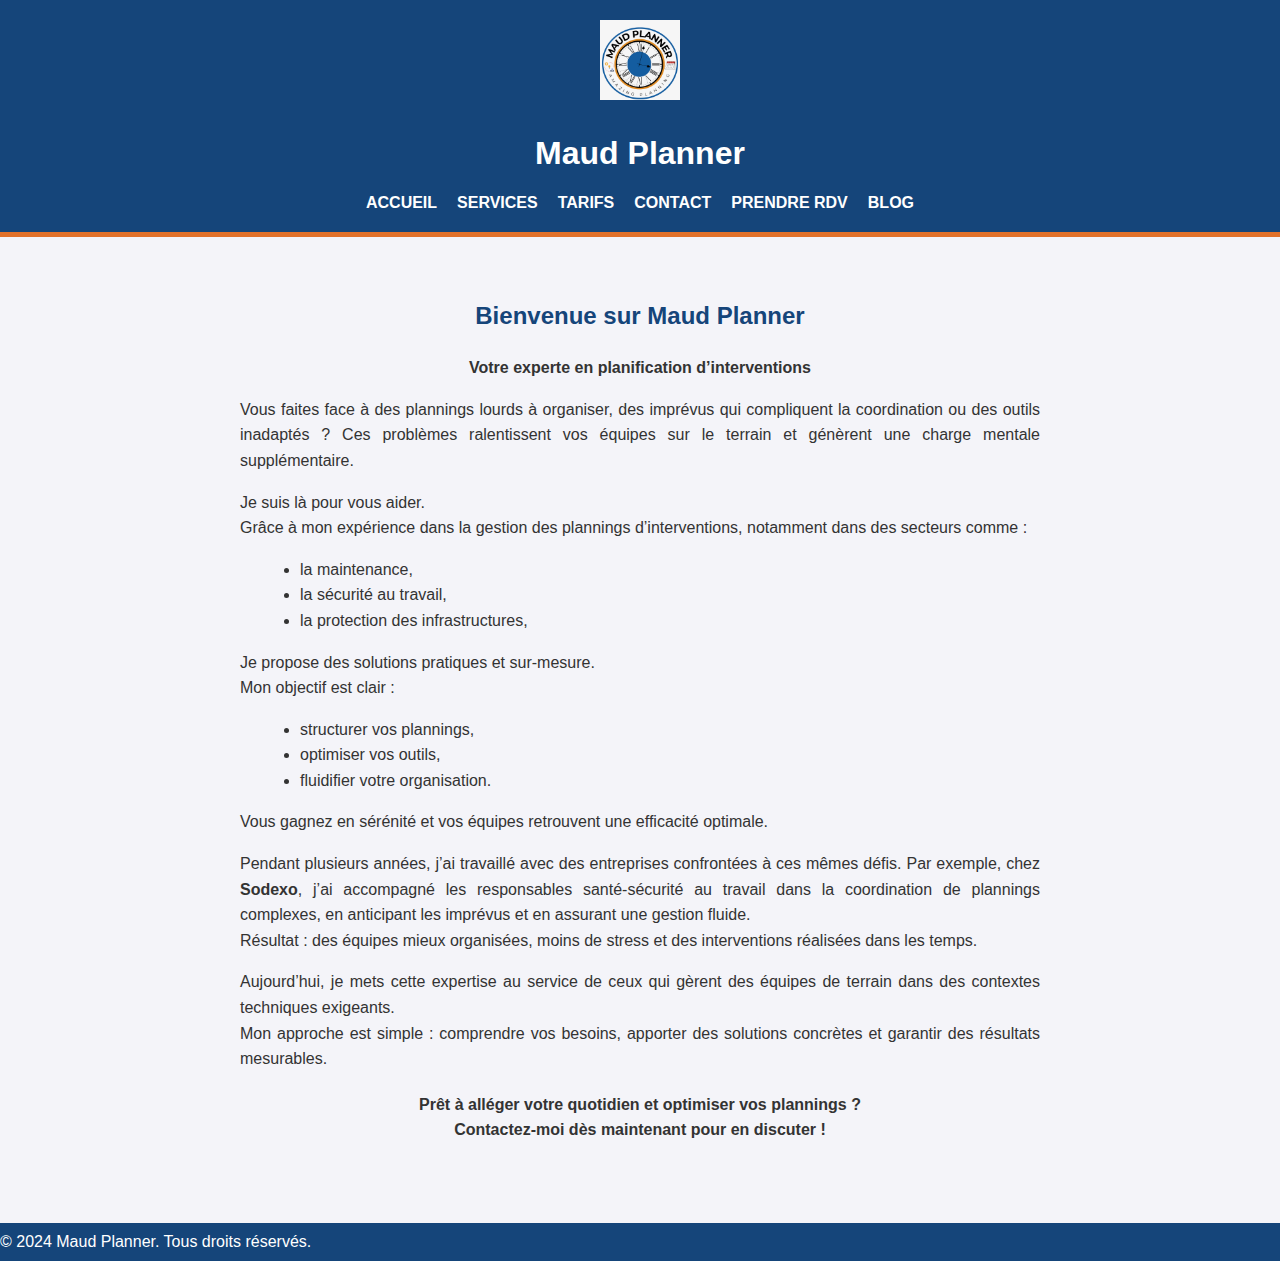
==== index.html @ 170960f5 "Initial commit" ====
<!DOCTYPE html>
<html lang="fr">
<head>
    <meta charset="UTF-8">
    <meta name="viewport" content="width=device-width, initial-scale=1.0">
    <title>Accueil - Maud Planner</title>
    <link rel="stylesheet" href="styles_maud_planner.css">
    <style>
        main {
            margin: 20px auto;
            max-width: 800px;
            font-family: Arial, sans-serif;
            line-height: 1.6;
            color: #333;
        }
        h2 {
            text-align: center;
            color: #15457a;
        }
        p {
            text-align: justify;
        }
        .highlight {
            font-weight: bold;
            text-align: center;
        }
        ul {
            margin-left: 20px;
        }
        .cta {
            text-align: center;
            font-weight: bold;
            margin-top: 20px;
        }
    </style>
</head>
<body>
    <header>
        <div class="container">
            <img src="Logo%20Maud%20Planner..png" alt="Maud Planner Logo">
            <h1 style="color: white;">Maud Planner</h1>
            <nav>
                <ul>
                    <li><a href="index.html">Accueil</a></li>
                    <li><a href="services.html">Services</a></li>
                    <li><a href="tarifs.html">Tarifs</a></li>
                    <li><a href="contact.html">Contact</a></li>
                    <li><a href="rdv.html">Prendre RDV</a></li>
                    <li><a href="blog.html">Blog</a></li>
                </ul>
            </nav>
        </div>
    </header>

    <main>
        <section id="content">
            <h2>Bienvenue sur Maud Planner</h2>
            <p class="highlight">Votre experte en planification d’interventions</p>

            <p>Vous faites face à des plannings lourds à organiser, des imprévus qui compliquent la coordination ou des outils inadaptés ? 
            Ces problèmes ralentissent vos équipes sur le terrain et génèrent une charge mentale supplémentaire.</p>

            <p>Je suis là pour vous aider. <br>
            Grâce à mon expérience dans la gestion des plannings d’interventions, notamment dans des secteurs comme :</p>
            <ul>
                <li>la maintenance,</li>
                <li>la sécurité au travail,</li>
                <li>la protection des infrastructures,</li>
            </ul>

            <p>Je propose des solutions pratiques et sur-mesure. <br>
            Mon objectif est clair :</p>
            <ul>
                <li>structurer vos plannings,</li>
                <li>optimiser vos outils,</li>
                <li>fluidifier votre organisation.</li>
            </ul>
            <p>Vous gagnez en sérénité et vos équipes retrouvent une efficacité optimale.</p>

            <p>Pendant plusieurs années, j’ai travaillé avec des entreprises confrontées à ces mêmes défis. Par exemple, chez <strong>Sodexo</strong>, j’ai accompagné les responsables santé-sécurité au travail dans la coordination de plannings complexes, en anticipant les imprévus et en assurant une gestion fluide. 
            <br>Résultat : des équipes mieux organisées, moins de stress et des interventions réalisées dans les temps.</p>

            <p>Aujourd’hui, je mets cette expertise au service de ceux qui gèrent des équipes de terrain dans des contextes techniques exigeants. 
            <br>Mon approche est simple : comprendre vos besoins, apporter des solutions concrètes et garantir des résultats mesurables.</p>

            <p class="cta">Prêt à alléger votre quotidien et optimiser vos plannings ? <br>Contactez-moi dès maintenant pour en discuter !</p>
        </section>
    </main>

    <footer>
        <div class="container">
            <p>&copy; 2024 Maud Planner. Tous droits réservés.</p>
        </div>
    </footer>
</body>
</html>
---- styles_maud_planner.css ----
body {
    font-family: Arial, sans-serif;
    background-color: #f4f4f9;
    color: #333;
    margin: 0;
    padding: 0;
}

header {
    background-color: #15457a;
    padding: 20px 0;
    text-align: center;
    border-bottom: 5px solid #e2712a;
}

header img {
    max-height: 80px;
    margin-bottom: 10px;
}

nav ul {
    list-style: none;
    padding: 0;
    margin: 0;
    display: flex;
    justify-content: center;
    gap: 20px;
}

nav ul li {
    display: inline;
}

nav ul li a {
    text-decoration: none;
    color: #fff;
    font-size: 16px;
    text-transform: uppercase;
    font-weight: bold;
}

nav ul li a:hover {
    text-decoration: underline;
}

main {
    padding: 20px;
}

h2 {
    color: #15457a;
    text-align: center;
    margin-top: 20px;
}

section {
    margin-bottom: 40px;
}

form {
    max-width: 600px;
    margin: 20px auto;
    background: #fff;
    padding: 20px;
    border-radius: 10px;
    box-shadow: 0 0 10px rgba(0, 0, 0, 0.1);
}

form label {
    display: block;
    margin-bottom: 5px;
    font-weight: bold;
    color: #15457a;
}

form input, form select, form textarea {
    width: 100%;
    padding: 10px;
    margin-bottom: 15px;
    border: 1px solid #ccc;
    border-radius: 5px;
}

form textarea {
    resize: none;
}

.btn {
    background-color: #e2712a;
    border: none;
    padding: 10px 20px;
    color: white;
    cursor: pointer;
    border-radius: 5px;
    font-size: 16px;
    display: block;
    width: 100%;
    text-align: center;
}

.btn:hover {
    background-color: #cc5b1f;
}

footer {
    background-color: #15457a;
    color: white;
    padding: 10px 0;
    text-align: center;
    margin-top: 20px;
}

footer p {
    margin: 0;
}
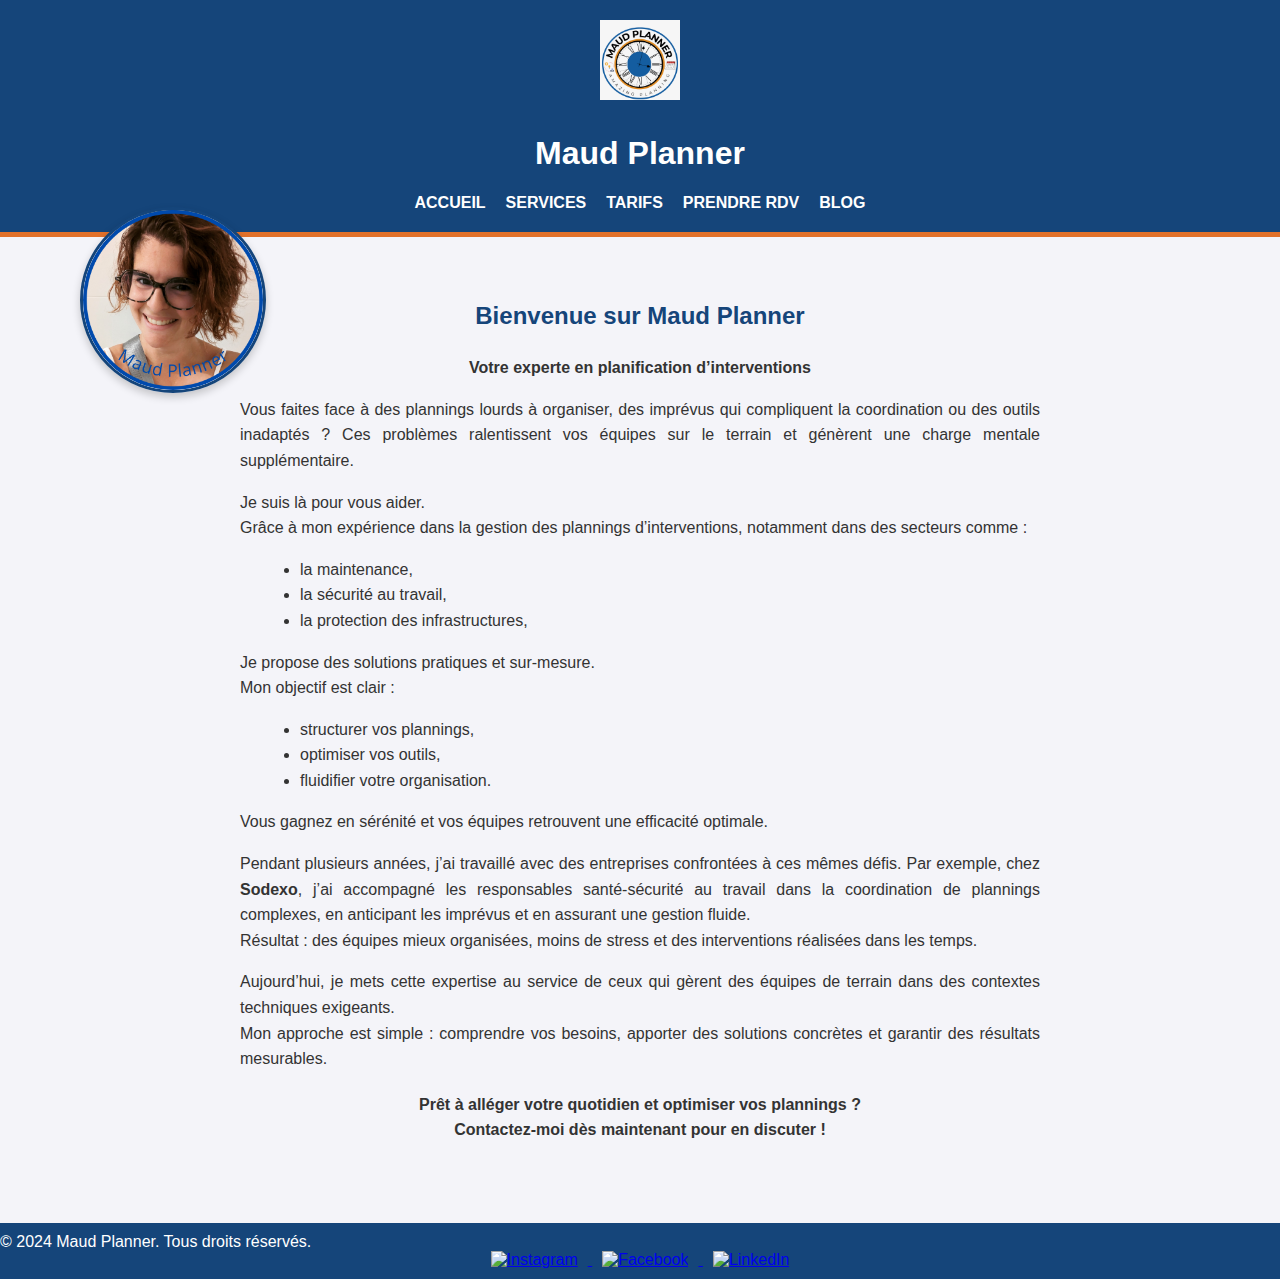
==== commit 70fade07: "mise en direct de calendly sur page prendre rdv mise à jour texte tarif mise de logo avec lien bas p" ====
--- a/index.html
+++ b/index.html
@@ -12,6 +12,7 @@
             font-family: Arial, sans-serif;
             line-height: 1.6;
             color: #333;
+            position: relative;
         }
         h2 {
             text-align: center;
@@ -32,6 +33,27 @@
             font-weight: bold;
             margin-top: 20px;
         }
+        .photo-haut-gauche {
+            position: absolute;
+            top: -50px; /* Ajustez cette valeur pour la hauteur */
+            left: -140px; /* Ajustez cette valeur pour la position à gauche */
+            width: 180px; /* Ajustez cette valeur pour la largeur */
+            height: 180px; /* Ajustez cette valeur pour la hauteur */
+            border-radius: 50%;
+            border: 3px solid #15457a;
+            box-shadow: 0 4px 8px rgba(0, 0, 0, 0.2);
+            object-fit: cover;
+        }
+        .social-icons img {
+    width: 30px; /* Réduisez la taille ici */
+    height: 30px; /* Réduisez la taille ici */
+    margin: 0 10px; /* Ajustez l'espacement entre les icônes */
+    transition: transform 0.3s;
+}
+
+.social-icons img:hover {
+    transform: scale(1.2); /* Ajout d'un effet au survol */
+}
     </style>
 </head>
 <body>
@@ -44,7 +66,6 @@
                     <li><a href="index.html">Accueil</a></li>
                     <li><a href="services.html">Services</a></li>
                     <li><a href="tarifs.html">Tarifs</a></li>
-                    <li><a href="contact.html">Contact</a></li>
                     <li><a href="rdv.html">Prendre RDV</a></li>
                     <li><a href="blog.html">Blog</a></li>
                 </ul>
@@ -53,6 +74,7 @@
     </header>
 
     <main>
+        <img src="PhotoMaud.png" alt="Photo de Maud" class="photo-haut-gauche">
         <section id="content">
             <h2>Bienvenue sur Maud Planner</h2>
             <p class="highlight">Votre experte en planification d’interventions</p>
@@ -88,9 +110,20 @@
     </main>
 
     <footer>
-        <div class="container">
-            <p>&copy; 2024 Maud Planner. Tous droits réservés.</p>
+    <div class="container">
+        <p>&copy; 2024 Maud Planner. Tous droits réservés.</p>
+        <div class="social-icons">
+            <a href="https://www.instagram.com/maud.planner/" target="_blank">
+                <img src="Instagram.png" alt="Instagram">
+            </a>
+            <a href="https://www.facebook.com/profile.php?id=61569983277664" target="_blank">
+                <img src="facebook.png" alt="Facebook">
+            </a>
+            <a href="https://www.linkedin.com/in/maudplanner-amazingplanning" target="_blank">
+                <img src="linkedin.png" alt="LinkedIn">
+            </a>
         </div>
-    </footer>
+    </div>
+</footer>
 </body>
-</html>+</html>
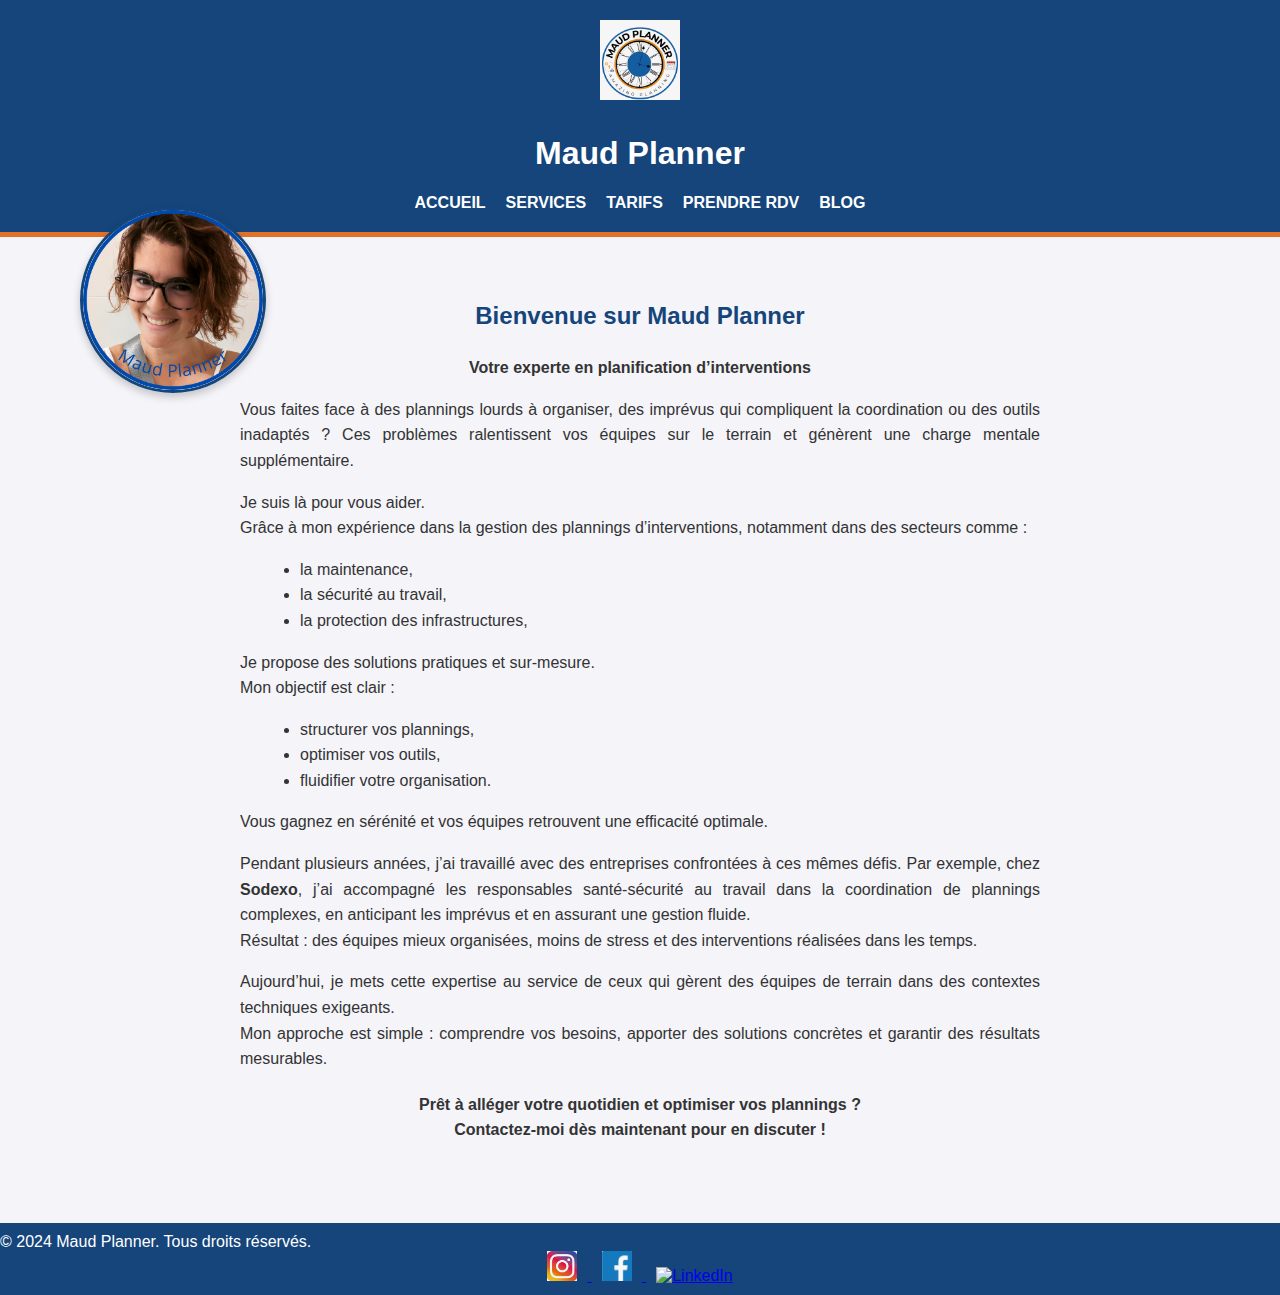
==== commit d6c6913d: "essai 1 optimisation pour portable" ====
--- a/index.html
+++ b/index.html
@@ -54,6 +54,40 @@
 .social-icons img:hover {
     transform: scale(1.2); /* Ajout d'un effet au survol */
 }
+    @media only screen and (max-width: 768px) {
+        body {
+            font-size: 16px;
+            padding: 10px;
+        }
+
+        header .container, footer .container {
+            flex-direction: column;
+            text-align: center;
+        }
+
+        nav ul {
+            flex-direction: column;
+            padding: 0;
+        }
+
+        nav ul li {
+            margin: 10px 0;
+        }
+
+        .photo-haut-gauche {
+            width: 120px;
+            height: 120px;
+            left: -20px;
+            top: 10px;
+        }
+
+        .social-icons img {
+            width: 24px;
+            height: 24px;
+            margin: 0 5px;
+        }
+    }
+
     </style>
 </head>
 <body>
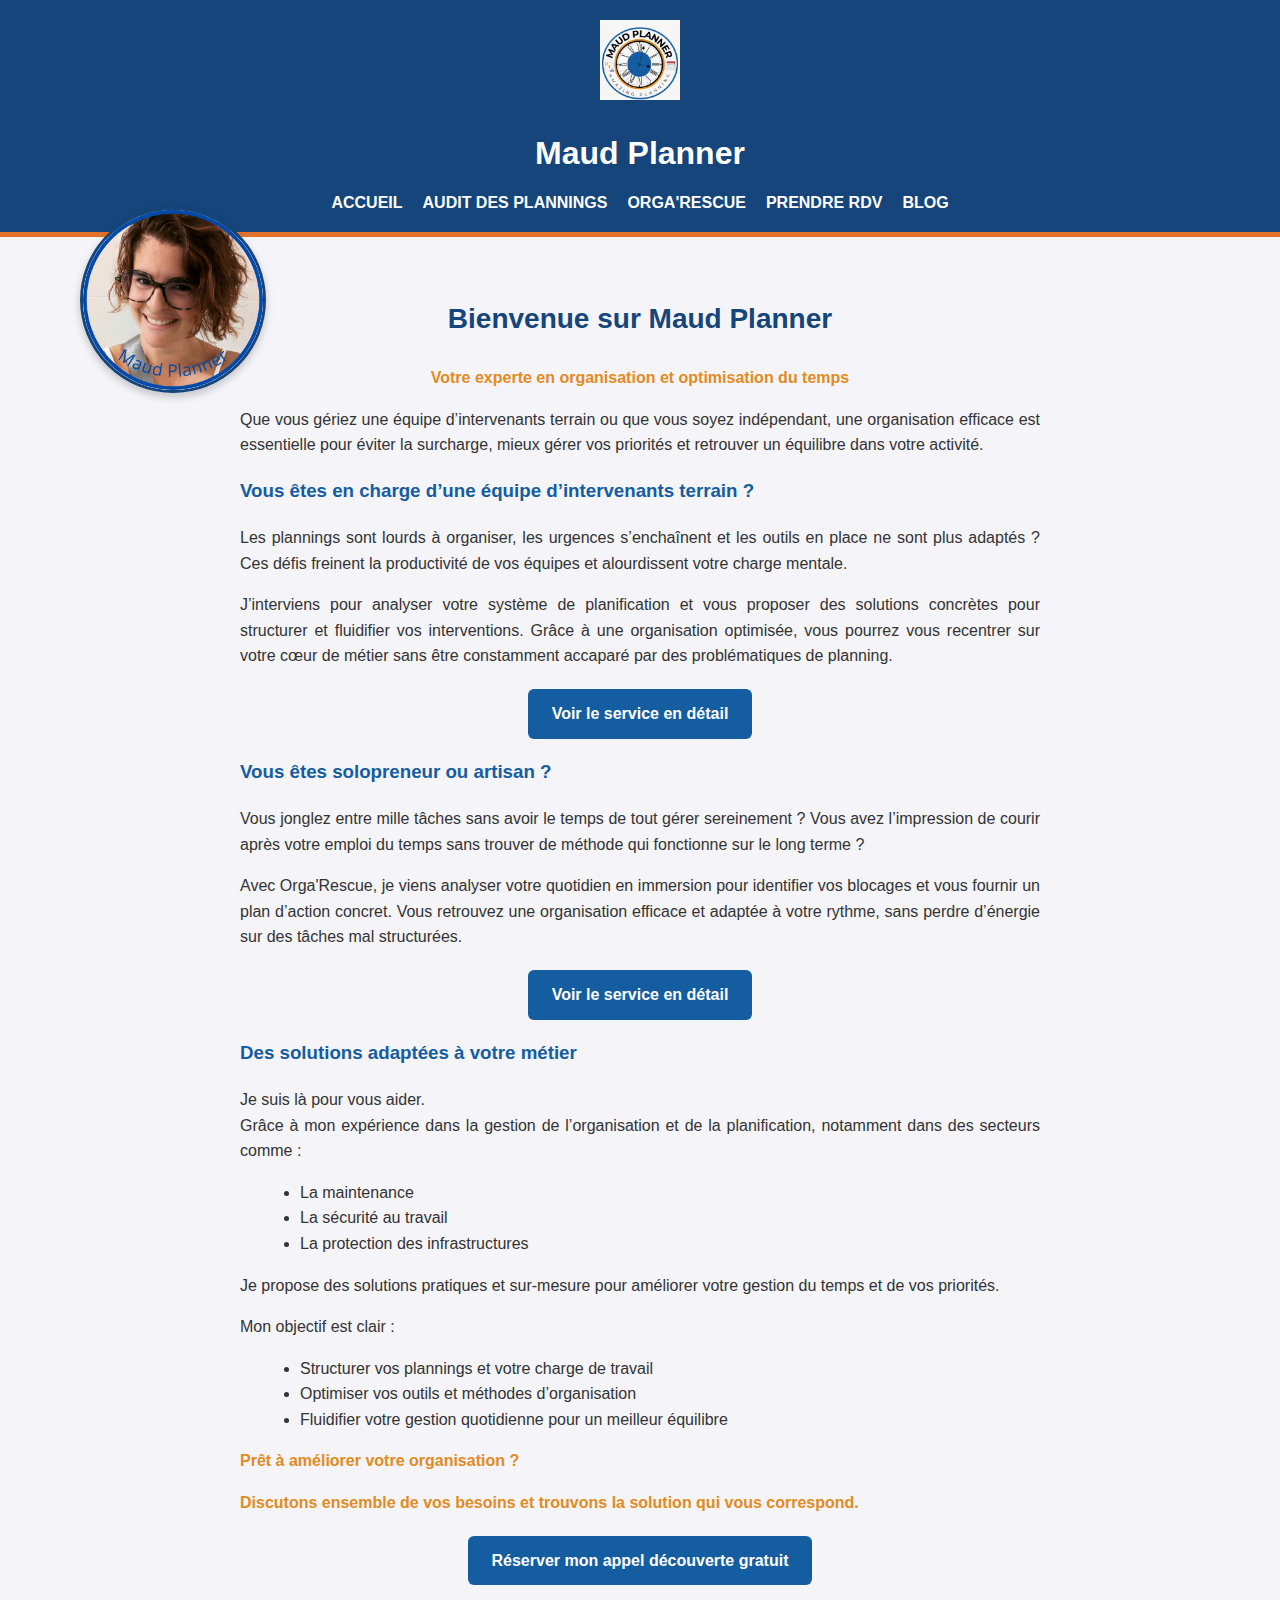
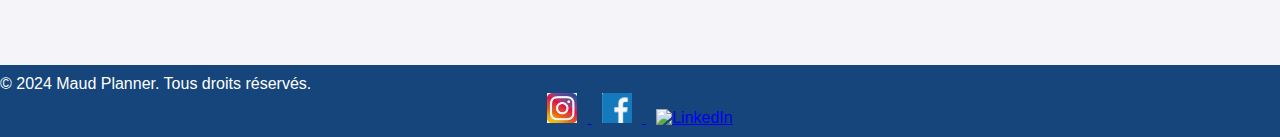
==== commit 63253f52: "Refonte du site et des services" ====
--- a/index.html
+++ b/index.html
@@ -5,6 +5,19 @@
     <meta name="viewport" content="width=device-width, initial-scale=1.0">
     <title>Accueil - Maud Planner</title>
     <link rel="stylesheet" href="styles_maud_planner.css">
+<button class="menu-toggle" onclick="toggleMenu()">☰ Menu</button>
+        <nav id="mobile-menu">
+            <ul>
+           <li><a href="index.html">Accueil</a></li>
+           <li><a href="Auditdesplannings.html">Audit des plannings</a></li>
+           <li><a href="OrgaRescue.html">Orga'Rescue</a></li>
+           <li><a href="rdv.html">Prendre RDV</a></li>
+           <li><a href="blog.html">Blog</a></li>
+            </ul>
+        </nav>
+    </div>
+</header>
+
     <style>
         main {
             margin: 20px auto;
@@ -44,6 +57,17 @@
             box-shadow: 0 4px 8px rgba(0, 0, 0, 0.2);
             object-fit: cover;
         }
+@media only screen and (max-width: 768px) {
+    .photo-haut-gauche {
+        width: 100px; /* Réduit la taille de la photo */
+        height: 100px;
+        position: relative; /* Change la position pour éviter le texte */
+        margin: 0 auto; /* Centre la photo horizontalement */
+        display: block; /* Assure que la photo soit bien visible */
+        left: 0; /* Supprime les décalages */
+        top: 0; /* Supprime les décalages */
+    }
+}
         .social-icons img {
     width: 30px; /* Réduisez la taille ici */
     height: 30px; /* Réduisez la taille ici */
@@ -54,6 +78,60 @@
 .social-icons img:hover {
     transform: scale(1.2); /* Ajout d'un effet au survol */
 }
+#mobile-menu {
+    display: none;
+    flex-direction: column; /* Les liens s'empilent verticalement */
+    background-color: #15457a; /* Couleur de fond du menu */
+    position: absolute;
+    top: 60px; /* Ajustez en fonction de la hauteur de votre header */
+    right: 10px; /* Alignement à droite */
+    padding: 10px;
+    border-radius: 5px;
+    z-index: 1000;
+}
+
+/* Style des liens dans le menu */
+#mobile-menu ul {
+    padding: 0;
+    margin: 0;
+    list-style: none;
+}
+
+#mobile-menu ul li {
+    margin: 10px 0;
+}
+
+#mobile-menu ul li a {
+    color: white;
+    text-decoration: none;
+    font-size: 16px;
+}
+
+/* Afficher le menu sur petit écran */
+.menu-toggle {
+    display: none; /* Caché par défaut */
+    background-color: #15457a;
+    color: white;
+    border: none;
+    padding: 10px 20px;
+    font-size: 18px;
+    cursor: pointer;
+    border-radius: 5px;
+}
+/* Styles pour les écrans mobiles */
+@media only screen and (max-width: 768px) {
+    .menu-toggle {
+        display: block; /* Affiche le bouton menu */
+    }
+
+    nav {
+        display: none; /* Cache le menu par défaut sur mobile */
+    }
+
+    #mobile-menu.show {
+        display: flex; /* Affiche le menu déroulant */
+    }
+}
     @media only screen and (max-width: 768px) {
         body {
             font-size: 16px;
@@ -87,7 +165,22 @@
             margin: 0 5px;
         }
     }
-
+.cta a {
+        display: inline-block;
+        background-color: #145da0; /* Couleur du bouton */
+        color: white;
+        font-weight: bold;
+        padding: 12px 24px;
+        border-radius: 6px;
+        text-decoration: none;
+        text-align: center;
+        font-size: 16px;
+        border: none;
+        cursor: pointer;
+    }
+    .cta a:hover {
+        background-color: #104a80; /* Couleur du bouton au survol */
+    }
     </style>
 </head>
 <body>
@@ -98,8 +191,8 @@
             <nav>
                 <ul>
                     <li><a href="index.html">Accueil</a></li>
-                    <li><a href="services.html">Services</a></li>
-                    <li><a href="tarifs.html">Tarifs</a></li>
+                    <li><a href="Auditdesplannings.html">Audit des plannings</a></li>
+                    <li><a href="OrgaRescue.html">Orga'Rescue</a></li>
                     <li><a href="rdv.html">Prendre RDV</a></li>
                     <li><a href="blog.html">Blog</a></li>
                 </ul>
@@ -107,41 +200,50 @@
         </div>
     </header>
 
-    <main>
-        <img src="PhotoMaud.png" alt="Photo de Maud" class="photo-haut-gauche">
-        <section id="content">
-            <h2>Bienvenue sur Maud Planner</h2>
-            <p class="highlight">Votre experte en planification d’interventions</p>
-
-            <p>Vous faites face à des plannings lourds à organiser, des imprévus qui compliquent la coordination ou des outils inadaptés ? 
-            Ces problèmes ralentissent vos équipes sur le terrain et génèrent une charge mentale supplémentaire.</p>
-
-            <p>Je suis là pour vous aider. <br>
-            Grâce à mon expérience dans la gestion des plannings d’interventions, notamment dans des secteurs comme :</p>
-            <ul>
-                <li>la maintenance,</li>
-                <li>la sécurité au travail,</li>
-                <li>la protection des infrastructures,</li>
-            </ul>
-
-            <p>Je propose des solutions pratiques et sur-mesure. <br>
-            Mon objectif est clair :</p>
-            <ul>
-                <li>structurer vos plannings,</li>
-                <li>optimiser vos outils,</li>
-                <li>fluidifier votre organisation.</li>
-            </ul>
-            <p>Vous gagnez en sérénité et vos équipes retrouvent une efficacité optimale.</p>
-
-            <p>Pendant plusieurs années, j’ai travaillé avec des entreprises confrontées à ces mêmes défis. Par exemple, chez <strong>Sodexo</strong>, j’ai accompagné les responsables santé-sécurité au travail dans la coordination de plannings complexes, en anticipant les imprévus et en assurant une gestion fluide. 
-            <br>Résultat : des équipes mieux organisées, moins de stress et des interventions réalisées dans les temps.</p>
-
-            <p>Aujourd’hui, je mets cette expertise au service de ceux qui gèrent des équipes de terrain dans des contextes techniques exigeants. 
-            <br>Mon approche est simple : comprendre vos besoins, apporter des solutions concrètes et garantir des résultats mesurables.</p>
-
-            <p class="cta">Prêt à alléger votre quotidien et optimiser vos plannings ? <br>Contactez-moi dès maintenant pour en discuter !</p>
-        </section>
-    </main>
+   <main>
+    <img src="PhotoMaud.png" alt="Photo de Maud" class="photo-haut-gauche">
+    <section id="content">
+        <h2 style="font-size: 28px; font-weight: bold; text-align: center;">Bienvenue sur Maud Planner</h2>
+        <p class="highlight" style="color: #e18b22;">Votre experte en organisation et optimisation du temps</p>
+
+        <p>Que vous gériez une équipe d’intervenants terrain ou que vous soyez indépendant, une organisation efficace est essentielle pour éviter la surcharge, mieux gérer vos priorités et retrouver un équilibre dans votre activité.</p>
+
+        <h3 style="color: #145da0;">Vous êtes en charge d’une équipe d’intervenants terrain ?</h3>
+        <p>Les plannings sont lourds à organiser, les urgences s’enchaînent et les outils en place ne sont plus adaptés ? Ces défis freinent la productivité de vos équipes et alourdissent votre charge mentale.</p>
+        <p>J’interviens pour analyser votre système de planification et vous proposer des solutions concrètes pour structurer et fluidifier vos interventions. Grâce à une organisation optimisée, vous pourrez vous recentrer sur votre cœur de métier sans être constamment accaparé par des problématiques de planning.</p>
+        <p class="cta"><a href="Auditdesplannings.html">Voir le service en détail</a></p>
+
+        <h3 style="color: #145da0;">Vous êtes solopreneur ou artisan ?</h3>
+        <p>Vous jonglez entre mille tâches sans avoir le temps de tout gérer sereinement ? Vous avez l’impression de courir après votre emploi du temps sans trouver de méthode qui fonctionne sur le long terme ?</p>
+        <p>Avec Orga'Rescue, je viens analyser votre quotidien en immersion pour identifier vos blocages et vous fournir un plan d’action concret. Vous retrouvez une organisation efficace et adaptée à votre rythme, sans perdre d’énergie sur des tâches mal structurées.</p>
+        <p class="cta"><a href="OrgaRescue.html">Voir le service en détail</a></p>
+
+        <h3 style="color: #145da0;">Des solutions adaptées à votre métier</h3>
+        <p>Je suis là pour vous aider.<br>
+        Grâce à mon expérience dans la gestion de l’organisation et de la planification, notamment dans des secteurs comme :</p>
+        <ul>
+            <li>La maintenance</li>
+            <li>La sécurité au travail</li>
+            <li>La protection des infrastructures</li>
+        </ul>
+
+        <p>Je propose des solutions pratiques et sur-mesure pour améliorer votre gestion du temps et de vos priorités.</p>
+
+        <p>Mon objectif est clair :</p>
+        <ul>
+            <li>Structurer vos plannings et votre charge de travail</li>
+            <li>Optimiser vos outils et méthodes d’organisation</li>
+            <li>Fluidifier votre gestion quotidienne pour un meilleur équilibre</li>
+        </ul>
+
+        <div class="highlight-call">
+            <p><strong style="color: #e18b22;">Prêt à améliorer votre organisation ?</strong></p>
+            <p><strong style="color: #e18b22;">Discutons ensemble de vos besoins et trouvons la solution qui vous correspond.</strong></p>
+        </div>
+
+        <p class="cta"><a href="rdv.html">Réserver mon appel découverte gratuit</a></p>
+    </section>
+</main>
 
     <footer>
     <div class="container">
@@ -159,5 +261,11 @@
         </div>
     </div>
 </footer>
+<script>
+    function toggleMenu() {
+        const menu = document.getElementById("mobile-menu");
+        menu.classList.toggle("show");
+    }
+</script>
 </body>
 </html>
